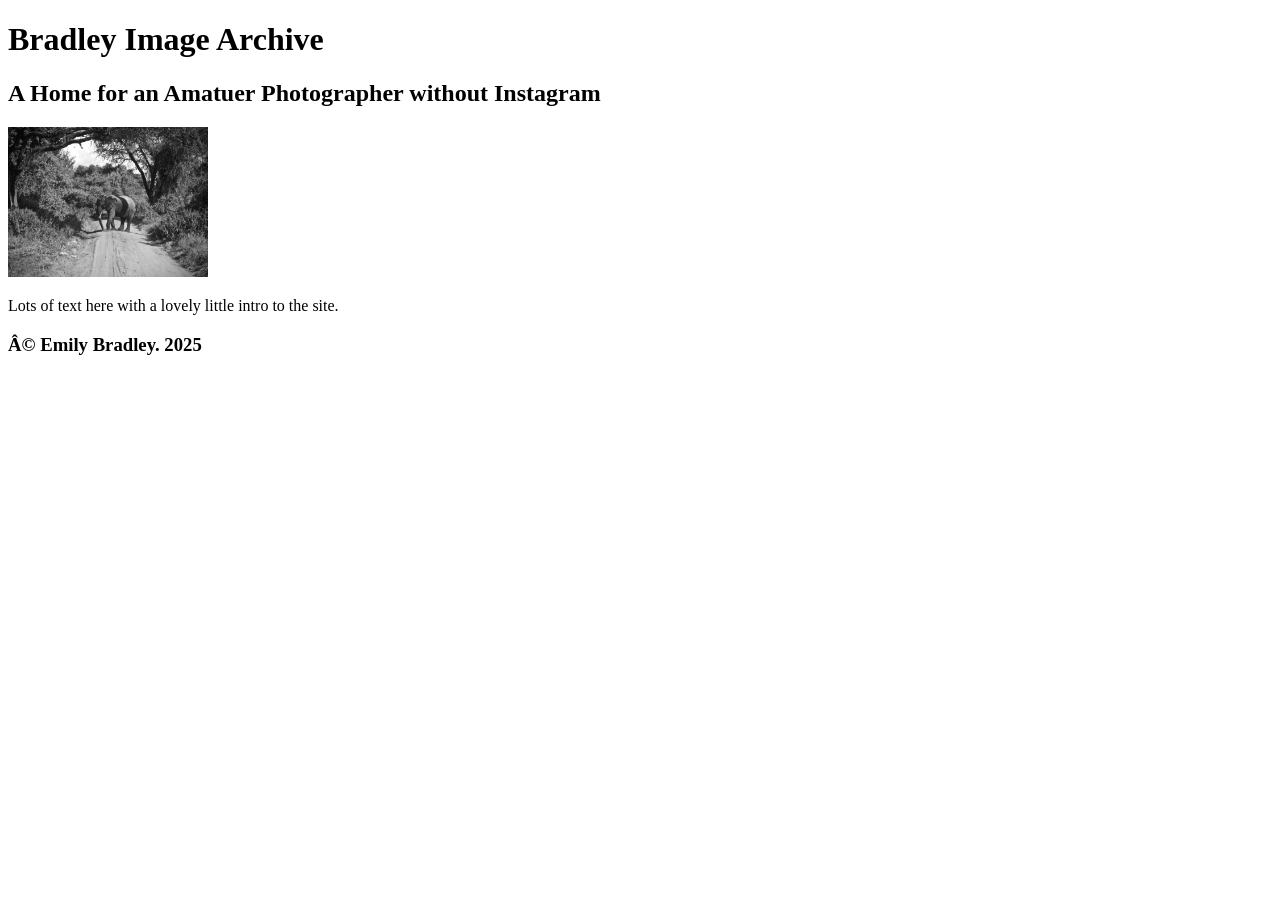
==== index.html @ cbc6e26b "Add files via upload" ====
<!DOCTYPE html>
<html>
<head>
    <meta charset=“UTF-8”>
    <meta name="viewport" content="width=device-width, initial-scale=1.0">
    <title>Bradley Image Archive Homepage</title>
    <style>
        #header, footer 
        #header
        #footer
        
        #navbar
        #centerbody

        .emilyclass
    </style>
</head>

<body>
    <div id="header">
        <h1>Bradley Image Archive</h1>
        <h2>A Home for an Amatuer Photographer without Instagram</h2>
    </div>

    <div id="navbar">
    </div>    

    <img src="./images/elephant.jpg" alt="elephant" width="200">
    <p>Lots of text here with a lovely little intro to the site.</p> 
    <div id="footer">
        <h3> © Emily Bradley. 2025 </h3>
    </div>
</body>
</html>
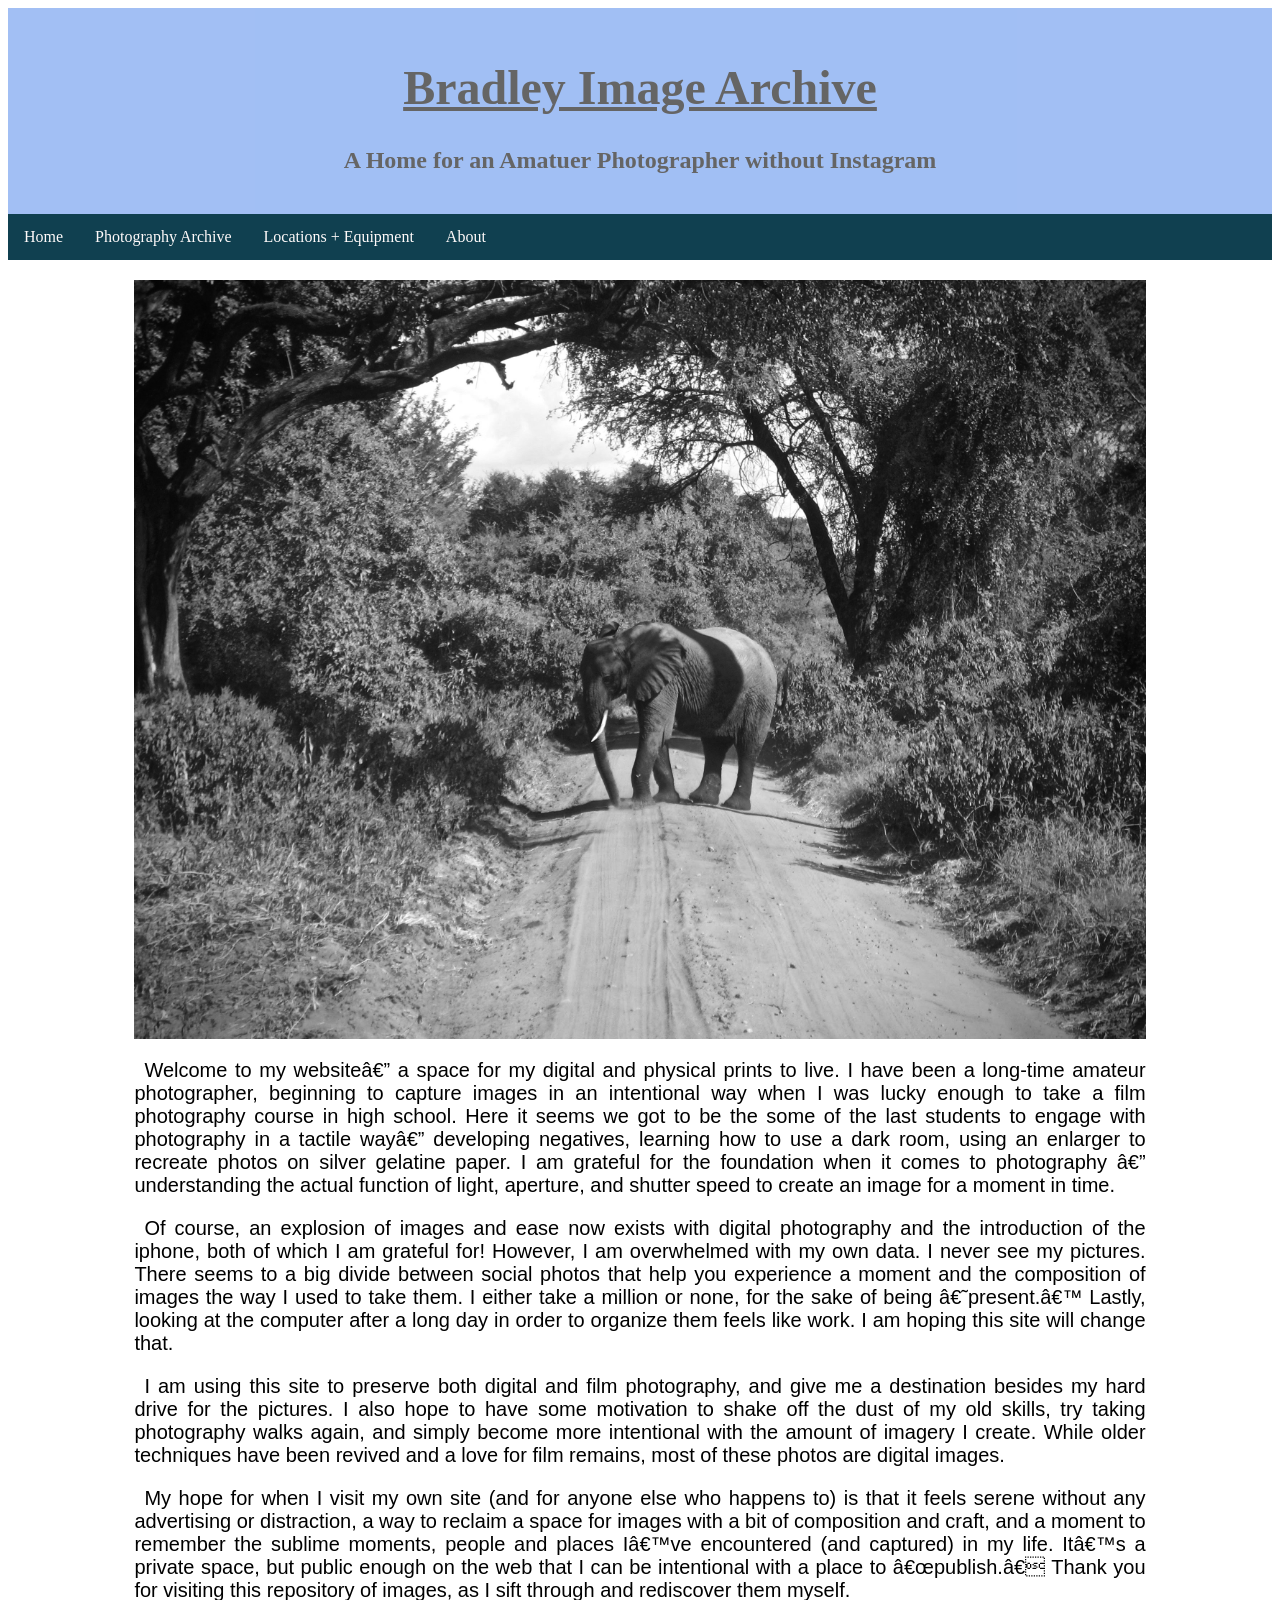
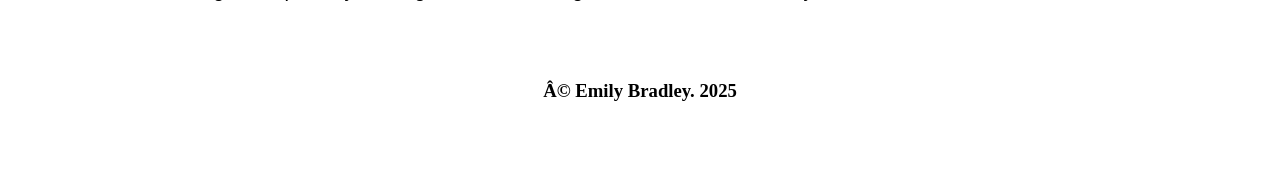
==== commit 5d54fade: "Add files via upload" ====
--- a/index.html
+++ b/index.html
@@ -1,19 +1,16 @@
 <!DOCTYPE html>
-<html>
+<html lang="en">
+    
 <head>
-    <meta charset=“UTF-8”>
+    <meta charset=“utf-8”>
     <meta name="viewport" content="width=device-width, initial-scale=1.0">
+    <meta name="author" content="Emily Bradley">
+    <meta name="keywords" content="HTML, photography">
+    <meta name="description" content="A personal photography archive">
+    
     <title>Bradley Image Archive Homepage</title>
-    <style>
-        #header, footer 
-        #header
-        #footer
-        
-        #navbar
-        #centerbody
+    <link rel="stylesheet" type="text/css" href="styles/mystyles.css">
 
-        .emilyclass
-    </style>
 </head>
 
 <body>
@@ -23,10 +20,26 @@
     </div>
 
     <div id="navbar">
+        <ul>
+	        <li><a href="index.html">Home</a></li>
+	        <li><a href="photographyarchive.html">Photography Archive</a></li>
+	        <li><a href="travelandcamerainfo.html">Locations + Equipment</a></li> 
+	        <li><a href="aboutme.html">About</a></li>
+        </ul>
     </div>    
 
-    <img src="./images/elephant.jpg" alt="elephant" width="200">
-    <p>Lots of text here with a lovely little intro to the site.</p> 
+    <img src="./images/elephant.jpg" alt="elephant" id="indeximage">
+    
+    <div id="indexcopy">
+        <p>Welcome to my website— a space for my digital and physical prints to live. I have been a long-time amateur photographer, beginning to capture images in an intentional way when I was lucky enough to take a film photography course in high school. Here it seems we got to be the some of the last students to engage with photography in a tactile way— developing negatives, learning how to use a dark room, using an enlarger to recreate photos on silver gelatine paper. I am grateful for the foundation when it comes to photography —  understanding the actual function of light, aperture, and shutter speed to create an image for a moment in time.</p> 
+
+        <p>Of course, an explosion of images and ease now exists with digital photography and the introduction of the iphone, both of which I am grateful for!  However, I am overwhelmed with my own data. I never see my pictures. There seems to a big divide between social photos that help you experience a moment and the composition of images the way I used to take them. I either take a million or none, for the sake of being ‘present.’ Lastly, looking at the computer after a long day in order to organize them feels like work. I am hoping this site will change that.</p> 
+
+        <p>I am using this site to preserve both digital and film photography, and give me a destination besides my hard drive for the pictures. I also hope to have some motivation to shake off the dust of my old skills, try taking photography walks again, and simply become more intentional with the amount of imagery I create. While older techniques have been revived and a love for film remains, most of these photos are digital images.</p> 
+
+        <p>My hope for when I visit my own site (and for anyone else who happens to) is that it feels serene without any advertising or distraction, a way to reclaim a space for images with a bit of composition and craft, and a moment to remember the sublime moments, people and places I’ve encountered (and captured) in my life. It’s a private space, but public enough on the web that I can be intentional with a place to “publish.” Thank you for visiting this repository of images, as I sift through and rediscover them myself.</p>  
+    </div>
+
     <div id="footer">
         <h3> © Emily Bradley. 2025 </h3>
     </div>
--- a/styles/mystyles.css
+++ b/styles/mystyles.css
@@ -0,0 +1,112 @@
+/* STYLES-- FOR ALL SHEETS*/
+h1 {
+    color: black;
+    font-size: 3em;
+    font-weight: bolder;
+    text-decoration: underline;
+    /* border-top: 1px solid black;
+    border-bottom: 1px solid black; */
+}
+
+table {
+    border: 1px solid black;
+    border-radius: 5px;
+}
+
+th,
+td {
+    border: 1px solid black;
+    padding: 4px;
+}
+
+#header {
+    text-align: center;
+    background-color: cornflowerblue;
+    opacity: .6;
+    Font-style: normal;
+    font-family: Didot, serit;
+    padding-top: 20px;
+    padding-bottom: 20px;
+}
+
+#footer {
+    text-align: center;
+    padding: 40px
+}
+
+#indeximage {
+    width: 80%;
+    margin-left: auto;
+    margin-right: auto;
+    display: block;
+    margin-top: 20px
+}
+
+#indexcopy {
+    width: 80%;
+    margin-left: auto;
+    margin-right: auto;
+    display: block;
+    margin-top: 20px;
+    text-align: justify;
+    text-align: justify;
+    font-size: 20px;
+    font-style: normal;
+    font-family: Helvetica, sans-serif;
+    text-indent: 10px;
+}
+#aboutcenter {text-align: center; margin: auto; width: 60%}
+
+
+.copy {
+    margin-left: 20px;
+    margin-right: 50px;
+    text-align: justify;
+    font-size: 16px;
+    font-style: normal;
+    font-family: Helvetica, sans-serif;
+    text-indent: 10px;
+}
+
+.centered {
+    text-align: center
+}
+
+.subheading {
+    text-align: center;
+    padding: 10px;
+    width: 30%;
+    margin: auto;
+    border-style: dashed;
+    border-color: black;
+    border-width: 1px
+}
+
+/* NAV BAR */
+#navbar ul {
+        list-style-type: none;
+        margin: 0;
+        padding: 0;
+        overflow: hidden;
+        background-color: #104050;
+        }
+
+        #navbar ul li {
+            float: left;
+            font-size: 16px;
+            }
+
+        #navbar ul li a {
+            display: block;
+            color: snow;
+            text-align: center;
+            padding: 14px 16px;
+            text-decoration: none;
+            }
+
+        #navbar ul li a:hover {
+            background-color: lightslategray;
+            }
+
+
+/* LAYOUT-- FOR ALL SHEETS */
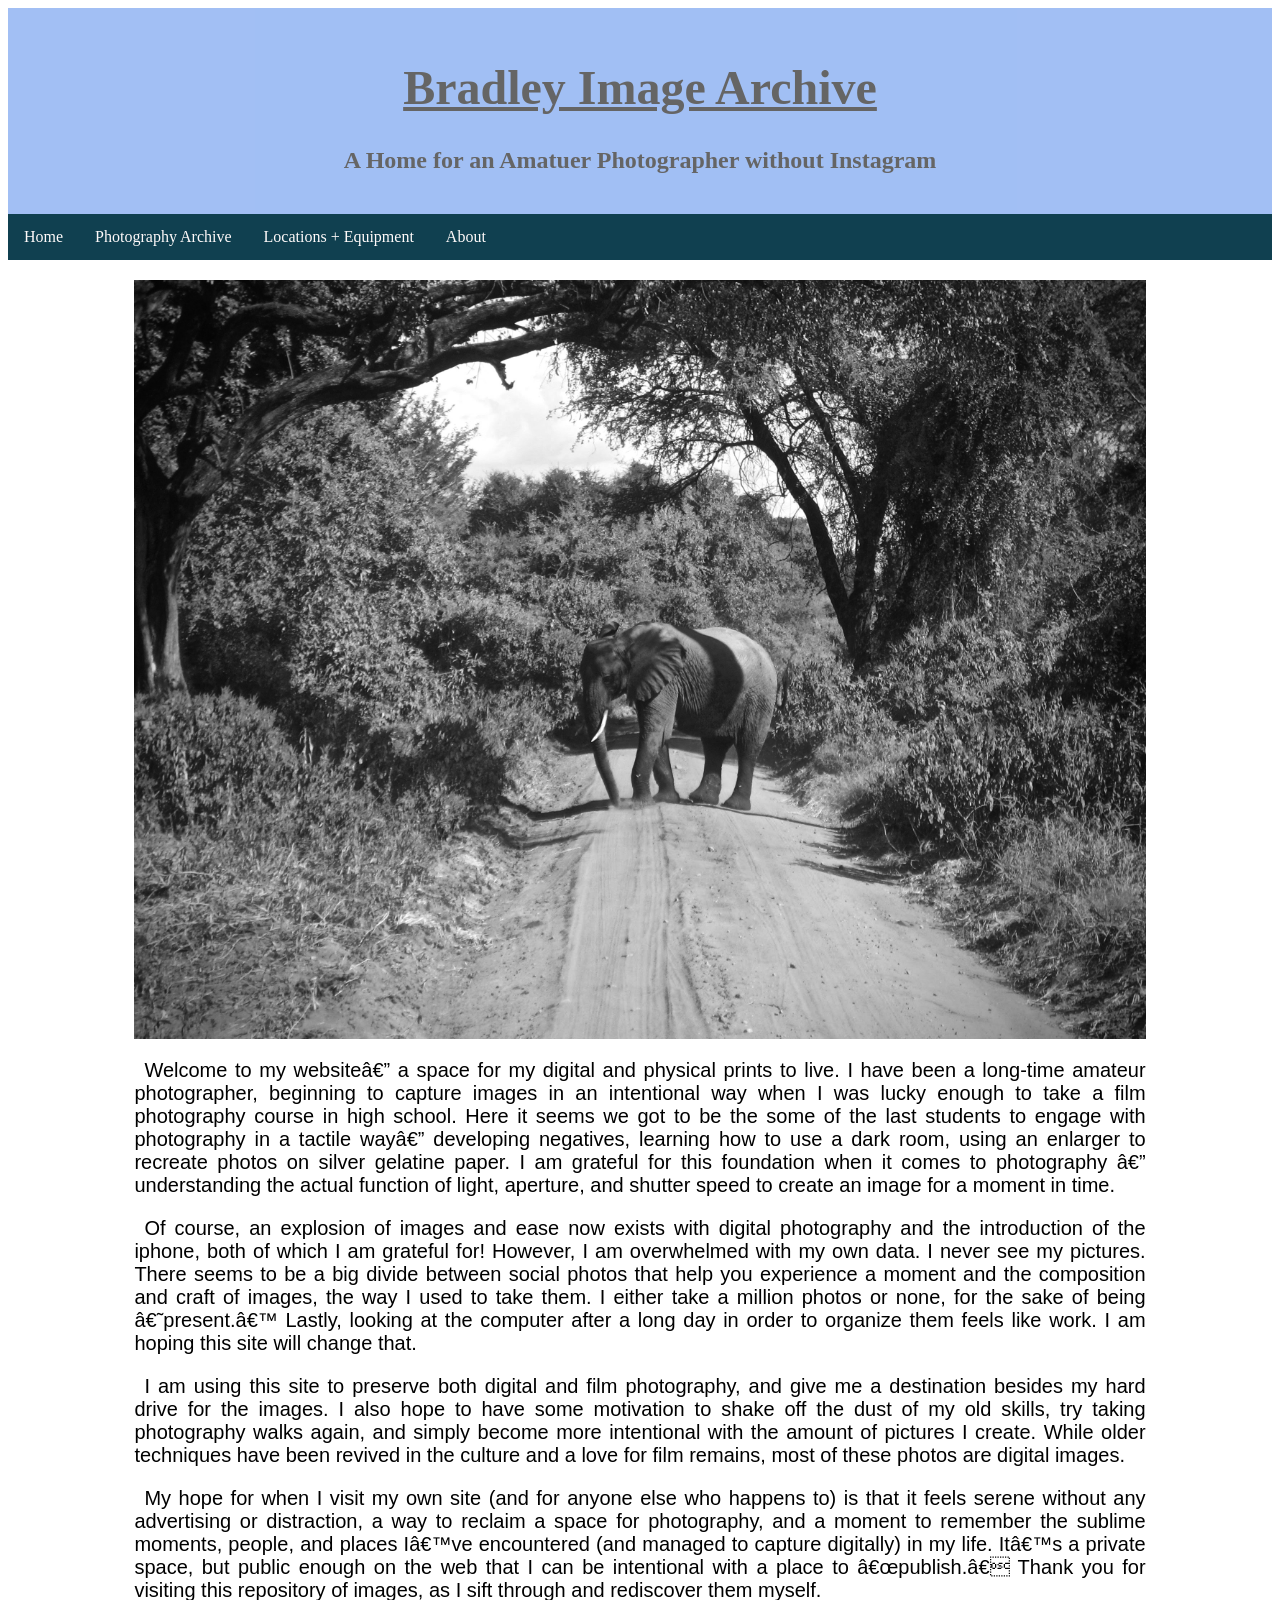
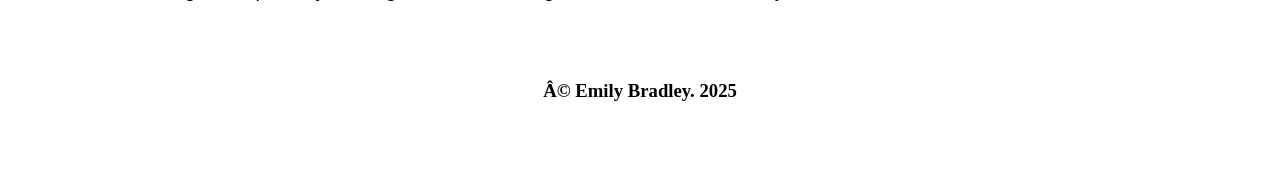
==== commit 6f851156: "Add files via upload" ====
--- a/index.html
+++ b/index.html
@@ -1,16 +1,15 @@
 <!DOCTYPE html>
 <html lang="en">
-    
+
 <head>
     <meta charset=“utf-8”>
     <meta name="viewport" content="width=device-width, initial-scale=1.0">
     <meta name="author" content="Emily Bradley">
     <meta name="keywords" content="HTML, photography">
     <meta name="description" content="A personal photography archive">
-    
+
     <title>Bradley Image Archive Homepage</title>
     <link rel="stylesheet" type="text/css" href="styles/mystyles.css">
-
 </head>
 
 <body>
@@ -21,27 +20,47 @@
 
     <div id="navbar">
         <ul>
-	        <li><a href="index.html">Home</a></li>
-	        <li><a href="photographyarchive.html">Photography Archive</a></li>
-	        <li><a href="travelandcamerainfo.html">Locations + Equipment</a></li> 
-	        <li><a href="aboutme.html">About</a></li>
+            <li><a href="index.html">Home</a></li>
+            <li><a href="photographyarchive.html">Photography Archive</a></li>
+            <li><a href="travelandcamerainfo.html">Locations + Equipment</a></li>
+            <li><a href="aboutme.html">About</a></li>
         </ul>
-    </div>    
+    </div>
 
     <img src="./images/elephant.jpg" alt="elephant" id="indeximage">
-    
+
     <div id="indexcopy">
-        <p>Welcome to my website— a space for my digital and physical prints to live. I have been a long-time amateur photographer, beginning to capture images in an intentional way when I was lucky enough to take a film photography course in high school. Here it seems we got to be the some of the last students to engage with photography in a tactile way— developing negatives, learning how to use a dark room, using an enlarger to recreate photos on silver gelatine paper. I am grateful for the foundation when it comes to photography —  understanding the actual function of light, aperture, and shutter speed to create an image for a moment in time.</p> 
+        <p>Welcome to my website— a space for my digital and physical prints to live. I have been a long-time amateur
+            photographer, beginning to capture images in an intentional way when I was lucky enough to take a film
+            photography course in high school. Here it seems we got to be the some of the last students to engage with
+            photography in a tactile way— developing negatives, learning how to use a dark room, using an enlarger to
+            recreate photos on silver gelatine paper. I am grateful for this foundation when it comes to photography —
+            understanding the actual function of light, aperture, and shutter speed to create an image for a moment in
+            time.</p>
 
-        <p>Of course, an explosion of images and ease now exists with digital photography and the introduction of the iphone, both of which I am grateful for!  However, I am overwhelmed with my own data. I never see my pictures. There seems to a big divide between social photos that help you experience a moment and the composition of images the way I used to take them. I either take a million or none, for the sake of being ‘present.’ Lastly, looking at the computer after a long day in order to organize them feels like work. I am hoping this site will change that.</p> 
+        <p>Of course, an explosion of images and ease now exists with digital photography and the introduction of the
+            iphone, both of which I am grateful for! However, I am overwhelmed with my own data. I never see my
+            pictures. There seems to be a big divide between social photos that help you experience a moment and the
+            composition and craft of images, the way I used to take them. I either take a million photos or none, for the sake of being
+            ‘present.’ Lastly, looking at the computer after a long day in order to organize them feels like work. I am
+            hoping this site will change that.</p>
 
-        <p>I am using this site to preserve both digital and film photography, and give me a destination besides my hard drive for the pictures. I also hope to have some motivation to shake off the dust of my old skills, try taking photography walks again, and simply become more intentional with the amount of imagery I create. While older techniques have been revived and a love for film remains, most of these photos are digital images.</p> 
+        <p>I am using this site to preserve both digital and film photography, and give me a destination besides my hard
+            drive for the images. I also hope to have some motivation to shake off the dust of my old skills, try
+            taking photography walks again, and simply become more intentional with the amount of pictures I create.
+            While older techniques have been revived in the culture and a love for film remains, most of these photos are digital
+            images.</p>
 
-        <p>My hope for when I visit my own site (and for anyone else who happens to) is that it feels serene without any advertising or distraction, a way to reclaim a space for images with a bit of composition and craft, and a moment to remember the sublime moments, people and places I’ve encountered (and captured) in my life. It’s a private space, but public enough on the web that I can be intentional with a place to “publish.” Thank you for visiting this repository of images, as I sift through and rediscover them myself.</p>  
+        <p>My hope for when I visit my own site (and for anyone else who happens to) is that it feels serene without any
+            advertising or distraction, a way to reclaim a space for photography, and a
+            moment to remember the sublime moments, people, and places I’ve encountered (and managed to capture digitally) in my life. It’s a
+            private space, but public enough on the web that I can be intentional with a place to “publish.” Thank you
+            for visiting this repository of images, as I sift through and rediscover them myself.</p>
     </div>
 
     <div id="footer">
         <h3> © Emily Bradley. 2025 </h3>
     </div>
 </body>
+
 </html>
--- a/styles/mystyles.css
+++ b/styles/mystyles.css
@@ -4,13 +4,12 @@
     font-size: 3em;
     font-weight: bolder;
     text-decoration: underline;
-    /* border-top: 1px solid black;
-    border-bottom: 1px solid black; */
 }
 
 table {
     border: 1px solid black;
     border-radius: 5px;
+    margin: auto
 }
 
 th,
@@ -55,8 +54,8 @@
     font-family: Helvetica, sans-serif;
     text-indent: 10px;
 }
+
 #aboutcenter {text-align: center; margin: auto; width: 60%}
-
 
 .copy {
     margin-left: 20px;
@@ -83,30 +82,28 @@
 }
 
 /* NAV BAR */
+    /*Note: I consulted w3schools for guidance on creating horizontal nav bar (i.e. overflow, float: left, etc.)*/
 #navbar ul {
-        list-style-type: none;
-        margin: 0;
-        padding: 0;
-        overflow: hidden;
-        background-color: #104050;
+    list-style-type: none;
+    margin: 0;
+    padding: 0;
+    overflow: hidden;
+    background-color: #104050;
+    }
+
+    #navbar ul li {
+        float: left;
+        font-size: 16px;
         }
 
-        #navbar ul li {
-            float: left;
-            font-size: 16px;
-            }
+    #navbar ul li a {
+        display: block;
+        color: snow;
+        text-align: center;
+        padding: 14px 16px;
+        text-decoration: none;
+        }
 
-        #navbar ul li a {
-            display: block;
-            color: snow;
-            text-align: center;
-            padding: 14px 16px;
-            text-decoration: none;
-            }
-
-        #navbar ul li a:hover {
-            background-color: lightslategray;
-            }
-
-
-/* LAYOUT-- FOR ALL SHEETS */+    #navbar ul li a:hover {
+        background-color: lightslategray;
+        }
